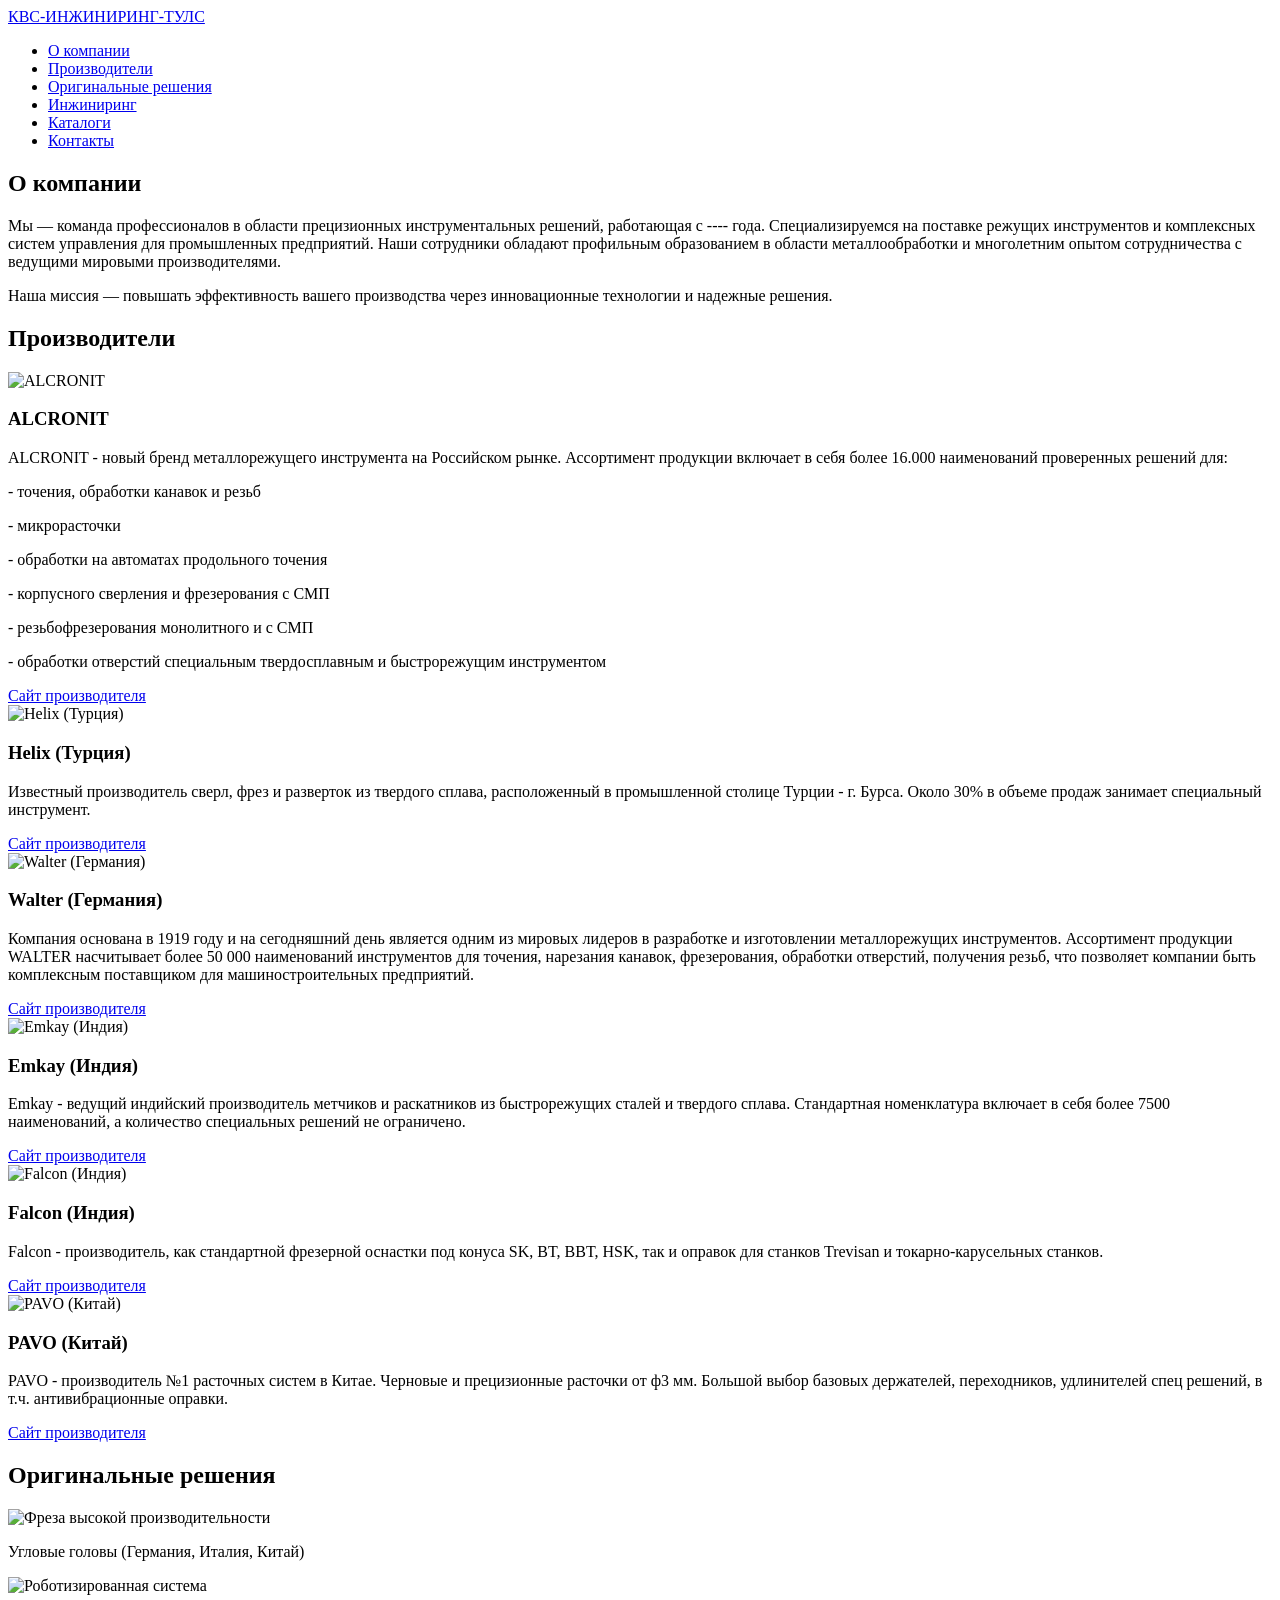
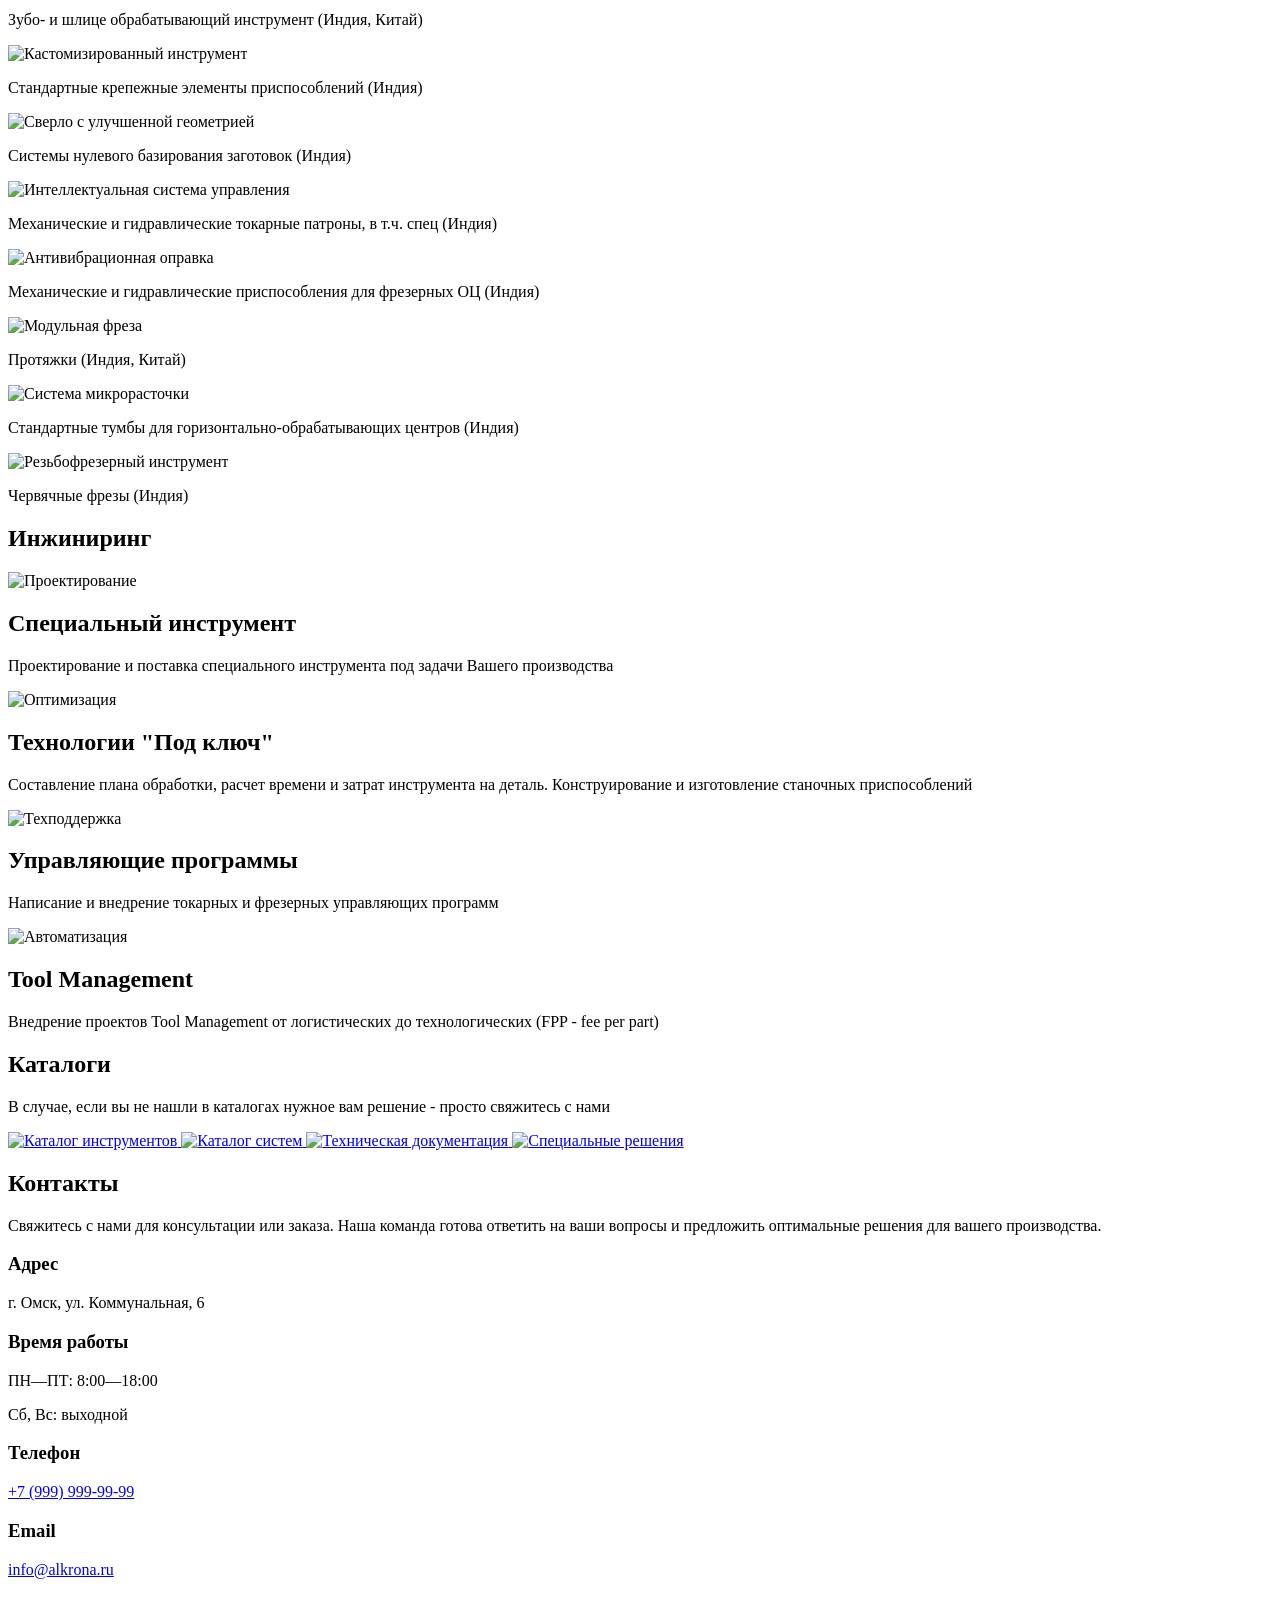
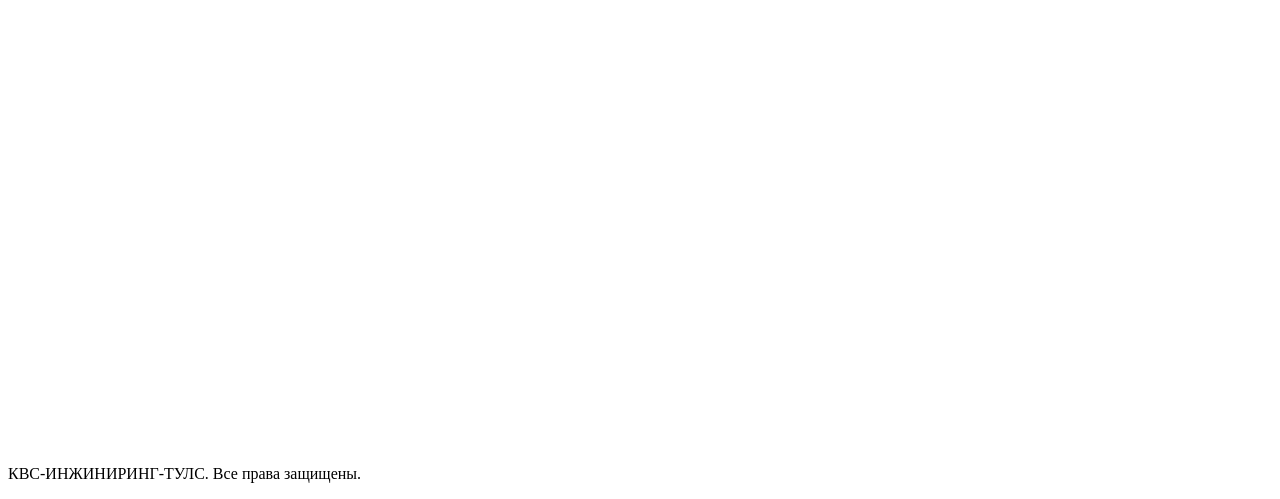
==== index.html @ 4a4cb231 "Add files via upload" ====
<!DOCTYPE html>
<html lang="ru">
<head>
    <meta charset="UTF-8">
    <meta name="viewport" content="width=device-width, initial-scale=1.0">
    <title>КВС-ИНЖИНИРИНГ-ТУЛС</title>
    <link rel="stylesheet" href="styles.css">
</head>
<body>
<!-- Навигация -->
<nav class="navbar">
    <div class="container">
        <a href="#about" class="logo">КВС-ИНЖИНИРИНГ-ТУЛС</a>
        <ul class="nav-links">
            <li><a href="#about">О компании</a></li>
            <li><a href="#manufacturers">Производители</a></li>
            <li><a href="#solutions">Оригинальные решения</a></li>
            <li><a href="#engineering">Инжиниринг</a></li>
            <li><a href="#catalogs">Каталоги</a></li>
            <li><a href="#contact">Контакты</a></li>
        </ul>
    </div>
</nav>

<!-- О компании -->
<section id="about" class="section about about-background">
    <div class="container">
        <h2>О компании</h2>
        <p class="about-text">
            Мы — команда профессионалов в области прецизионных инструментальных решений, работающая с ---- года.
            Специализируемся на поставке режущих инструментов и комплексных систем управления для промышленных предприятий.
            Наши сотрудники обладают профильным образованием в области металлообработки и многолетним опытом сотрудничества с ведущими мировыми производителями.
        </p>
        <p class="about-text">
            Наша миссия — повышать эффективность вашего производства через инновационные технологии и надежные решения.
        </p>
    </div>
</section>

<!-- Производители -->
<section id="manufacturers" class="section manufacturers">
    <div class="container">
        <h2>Производители</h2>
        <div class="manufacturer">
            <img src="images/Proizvoditeli/alcronit.png" alt="ALCRONIT">
            <div class="manufacturer-description">
                <h3>ALCRONIT</h3>
                <p>ALCRONIT - новый бренд металлорежущего инструмента на Российском рынке. Ассортимент продукции включает в себя более 16.000 наименований проверенных решений для:
                <p>- точения, обработки канавок и резьб</p>
                <p> - микрорасточки</p>
                <p>  - обработки на автоматах продольного точения</p>
                <p>  - корпусного сверления и фрезерования с СМП</p>
                <p>  - резьбофрезерования монолитного и с СМП</p>
                <p>  - обработки отверстий специальным твердосплавным и быстрорежущим инструментом</p>
            </div>
            <a href="https://алькронит.рф/" target="_blank" class="manufacturer-button">Сайт производителя</a>
        </div>
        <div class="manufacturer">
            <img src="images/Proizvoditeli/Helix.png" alt="Helix (Турция)">
            <div class="manufacturer-description">
                <h3>Helix (Турция)</h3>
                <p>Известный производитель сверл, фрез и разверток из твердого сплава, расположенный в промышленной столице Турции - г. Бурса. Около 30% в объеме продаж занимает специальный инструмент.</p>
            </div>
            <a href="http://www.artitakim.com/" target="_blank" class="manufacturer-button">Сайт производителя</a>
        </div>
        <div class="manufacturer">
            <img src="images/Proizvoditeli/walter.png" alt="Walter (Германия)">
            <div class="manufacturer-description">
                <h3>Walter (Германия)</h3>
                <p>Компания основана в 1919 году и на сегодняшний день является одним из мировых лидеров в разработке и изготовлении металлорежущих инструментов. Ассортимент продукции WALTER насчитывает более 50 000 наименований инструментов для точения, нарезания канавок, фрезерования, обработки отверстий, получения резьб, что позволяет компании быть комплексным поставщиком для машиностроительных предприятий. </p>
            </div>
            <a href="https://www.walter-tools.com/en-us" target="_blank" class="manufacturer-button">Сайт производителя</a>
        </div>
        <div class="manufacturer">
            <img src="images/Proizvoditeli/emkay.jpeg" alt="Emkay (Индия)">
            <div class="manufacturer-description">
                <h3>Emkay (Индия)</h3>
                <p>Emkay - ведущий индийский производитель метчиков и раскатников  из быстрорежущих сталей и твердого сплава. Стандартная номенклатура включает в себя более 7500 наименований, а количество специальных решений не ограничено.</p>
            </div>
            <a href="http://emkaytools.com/" target="_blank" class="manufacturer-button">Сайт производителя</a>
        </div>
        <div class="manufacturer">
            <img src="images/Proizvoditeli/falcon.jpeg" alt="Falcon (Индия)">
            <div class="manufacturer-description">
                <h3>Falcon (Индия)</h3>
                <p>Falcon - производитель, как стандартной фрезерной оснастки под конуса SK, BT, BBT, HSK, так и оправок для станков Trevisan и токарно-карусельных станков.</p>
            </div>
            <a href="https://www.falcontoolings.com/downloads.php" target="_blank" class="manufacturer-button">Сайт производителя</a>
        </div>
        <div class="manufacturer">
            <img src="images/Proizvoditeli/pavo.jpeg" alt="PAVO (Китай)">
            <div class="manufacturer-description">
                <h3>PAVO (Китай)</h3>
                <p>PAVO - производитель №1 расточных систем в Китае. Черновые и прецизионные расточки от ф3 мм. Большой выбор базовых держателей, переходников, удлинителей спец решений, в т.ч. антивибрационные оправки. </p>
            </div>
            <a href="https://pavo-tools.com/" target="_blank" class="manufacturer-button">Сайт производителя</a>
        </div>
    </div>
</section>

<!-- Оригинальные решения -->
<section id="solutions" class="section solutions">
    <div class="container">
        <h2>Оригинальные решения</h2>
        <div class="grid">
            <div class="card">
                <img src="images/Originalnye resheniya/головы.jpeg" alt="Фреза высокой производительности">
                <p>Угловые головы (Германия, Италия, Китай)</p>
            </div>
            <div class="card">
                <img src="images/Originalnye resheniya/Зубо.png" alt="Роботизированная система">
                <p>Зубо- и шлице обрабатывающий инструмент (Индия, Китай)</p>
            </div>
            <div class="card">
                <img src="images/Originalnye resheniya/крепежные.png" alt="Кастомизированный инструмент">
                <p>Стандартные крепежные элементы приспособлений (Индия)</p>
            </div>
            <div class="card">
                <img src="images/Originalnye resheniya/нулевого.png" alt="Сверло с улучшенной геометрией">
                <p>Системы нулевого базирования заготовок (Индия)</p>
            </div>
            <div class="card">
                <img src="images/Originalnye resheniya/патроны.png" alt="Интеллектуальная система управления">
                <p>Механические и гидравлические токарные патроны, в т.ч. спец (Индия)</p>
            </div>
            <div class="card">
                <img src="images/Originalnye resheniya/приспособления.png" alt="Антивибрационная оправка">
                <p>Механические и гидравлические приспособления для фрезерных ОЦ (Индия)</p>
            </div>
            <div class="card">
                <img src="images/Originalnye resheniya/протяжки.png" alt="Модульная фреза">
                <p>Протяжки (Индия, Китай)</p>
            </div>
            <div class="card">
                <img src="images/Originalnye resheniya/тумбы.png" alt="Система микрорасточки">
                <p>Стандартные тумбы для горизонтально-обрабатывающих центров (Индия)</p>
            </div>
            <div class="card">
                <img src="images/Originalnye resheniya/червячные.png" alt="Резьбофрезерный инструмент">
                <p>Червячные фрезы (Индия)</p>
            </div>
        </div>
    </div>
</section>

<!-- Инжиниринг -->
<section id="engineering" class="section engineering">
    <div class="container">
        <h2>Инжиниринг</h2>
        <div class="scroll-container">
            <div class="card">
                <img src="images/injiniring/специальный инструмент.jpeg" alt="Проектирование">
                <h1>Специальный инструмент</h1>
                <p>Проектирование и поставка специального инструмента под задачи Вашего производства</p>
            </div>
            <div class="card">
                <img src="images/injiniring/под ключ.jpeg" alt="Оптимизация">
                <h1>Технологии "Под ключ"</h1>
                <p>Составление плана обработки, расчет времени и затрат инструмента на деталь. Конструирование и изготовление станочных приспособлений</p>
            </div>
            <div class="card">
                <img src="images/injiniring/управляемые программы.jpeg" alt="Техподдержка">
                <h1>Управляющие программы</h1>
                <p>Написание и внедрение токарных и фрезерных управляющих программ</p>
            </div>
            <div class="card">
                <img src="images/injiniring/tool management.jpeg" alt="Автоматизация">
                <h1>Tool Management</h1>
                <p>Внедрение проектов Tool Management от логистических до технологических (FPP - fee per part) </p>
            </div>
        </div>
    </div>
</section>

<!-- Каталоги -->
<section id="catalogs" class="section catalogs">
    <div class="container">
        <h2>Каталоги</h2>
        <p class="catalogs-description">
            В случае, если вы не нашли в каталогах нужное вам решение - просто свяжитесь с нами
        </p>
        <div class="catalogs-grid">
            <a href="https://disk.yandex.ru/i/lM1klaxMiaYZGg" target="_blank" class="catalog-card">
                <img src="images/Katalogi/каталог инструмента.png" alt="Каталог инструментов">
            </a>
            <a href="https://disk.yandex.ru/i/4QQLu7oxqWIRPg" target="_blank" class="catalog-card">
                <img src="images/Katalogi/сверла и фрезы.png" alt="Каталог систем">
            </a>
            <a href="https://disk.yandex.ru/i/wQBMHPujLR3jvg" target="_blank" class="catalog-card">
                <img src="images/Katalogi/метчики и раскатники.png" alt="Техническая документация">
            </a>
            <a href="https://disk.yandex.ru/i/8j1HwWg5LjuRFg" target="_blank" class="catalog-card">
                <img src="images/Katalogi/TOOLING.png" alt="Специальные решения">
            </a>
        </div>
    </div>
</section>

<!-- Контакты -->
<section id="contact" class="section contact">
    <div class="container">
        <h2>Контакты</h2>
        <p class="contact-description">
            Свяжитесь с нами для консультации или заказа. Наша команда готова ответить на ваши вопросы и предложить оптимальные решения для вашего производства.
        </p>
        <div class="contact-grid">
            <div class="contact-info">
                <div class="contact-card">
                    <i class="fas fa-map-marker-alt"></i>
                    <h3>Адрес</h3>
                    <p>г. Омск, ул. Коммунальная, 6</p>
                </div>
                <div class="contact-card">
                    <i class="fas fa-clock"></i>
                    <h3>Время работы</h3>
                    <p>ПН—ПТ: 8:00—18:00</p>
                    <p>Сб, Вс: выходной</p>
                </div>
                <div class="contact-card">
                    <i class="fas fa-phone"></i>
                    <h3>Телефон</h3>
                    <p><a href="tel:+79999999999">+7 (999) 999-99-99</a></p>
                </div>
                <div class="contact-card">
                    <i class="fas fa-envelope"></i>
                    <h3>Email</h3>
                    <p><a href="mailto:info@alkrona.ru">info@alkrona.ru</a></p>
                </div>
            </div>
            <div class="contact-map">
                <iframe src="https://www.google.com/maps/embed?pb=!1m18!1m12!1m3!1d403.9776475672746!2d73.30724892060802!3d55.05648448586985!2m3!1f0!2f0!3f0!3m2!1i1024!2i768!4f13.1!3m3!1m2!1s0x43abaaaa298eed4f%3A0x5a22d8bd3b3fdace!2z0JrQvtC80LzRg9C90LDQu9GM0L3QsNGPINGD0LsuLCA2LCDQntC80YHQuiwg0J7QvNGB0LrQsNGPINC-0LHQuy4sINCg0L7RgdGB0LjRjywgNjQ0MDgz!5e0!3m2!1sru!2sus!4v1745756943934!5m2!1sru!2sus" width="600" height="450" style="border:0;" allowfullscreen="" loading="lazy" referrerpolicy="no-referrer-when-downgrade"></iframe>
            </div>
        </div>
    </div>
</section>

<!-- Футер -->
<footer class="footer">
    <p>КВС-ИНЖИНИРИНГ-ТУЛС. Все права защищены.</p>
</footer>
</body>
</html>
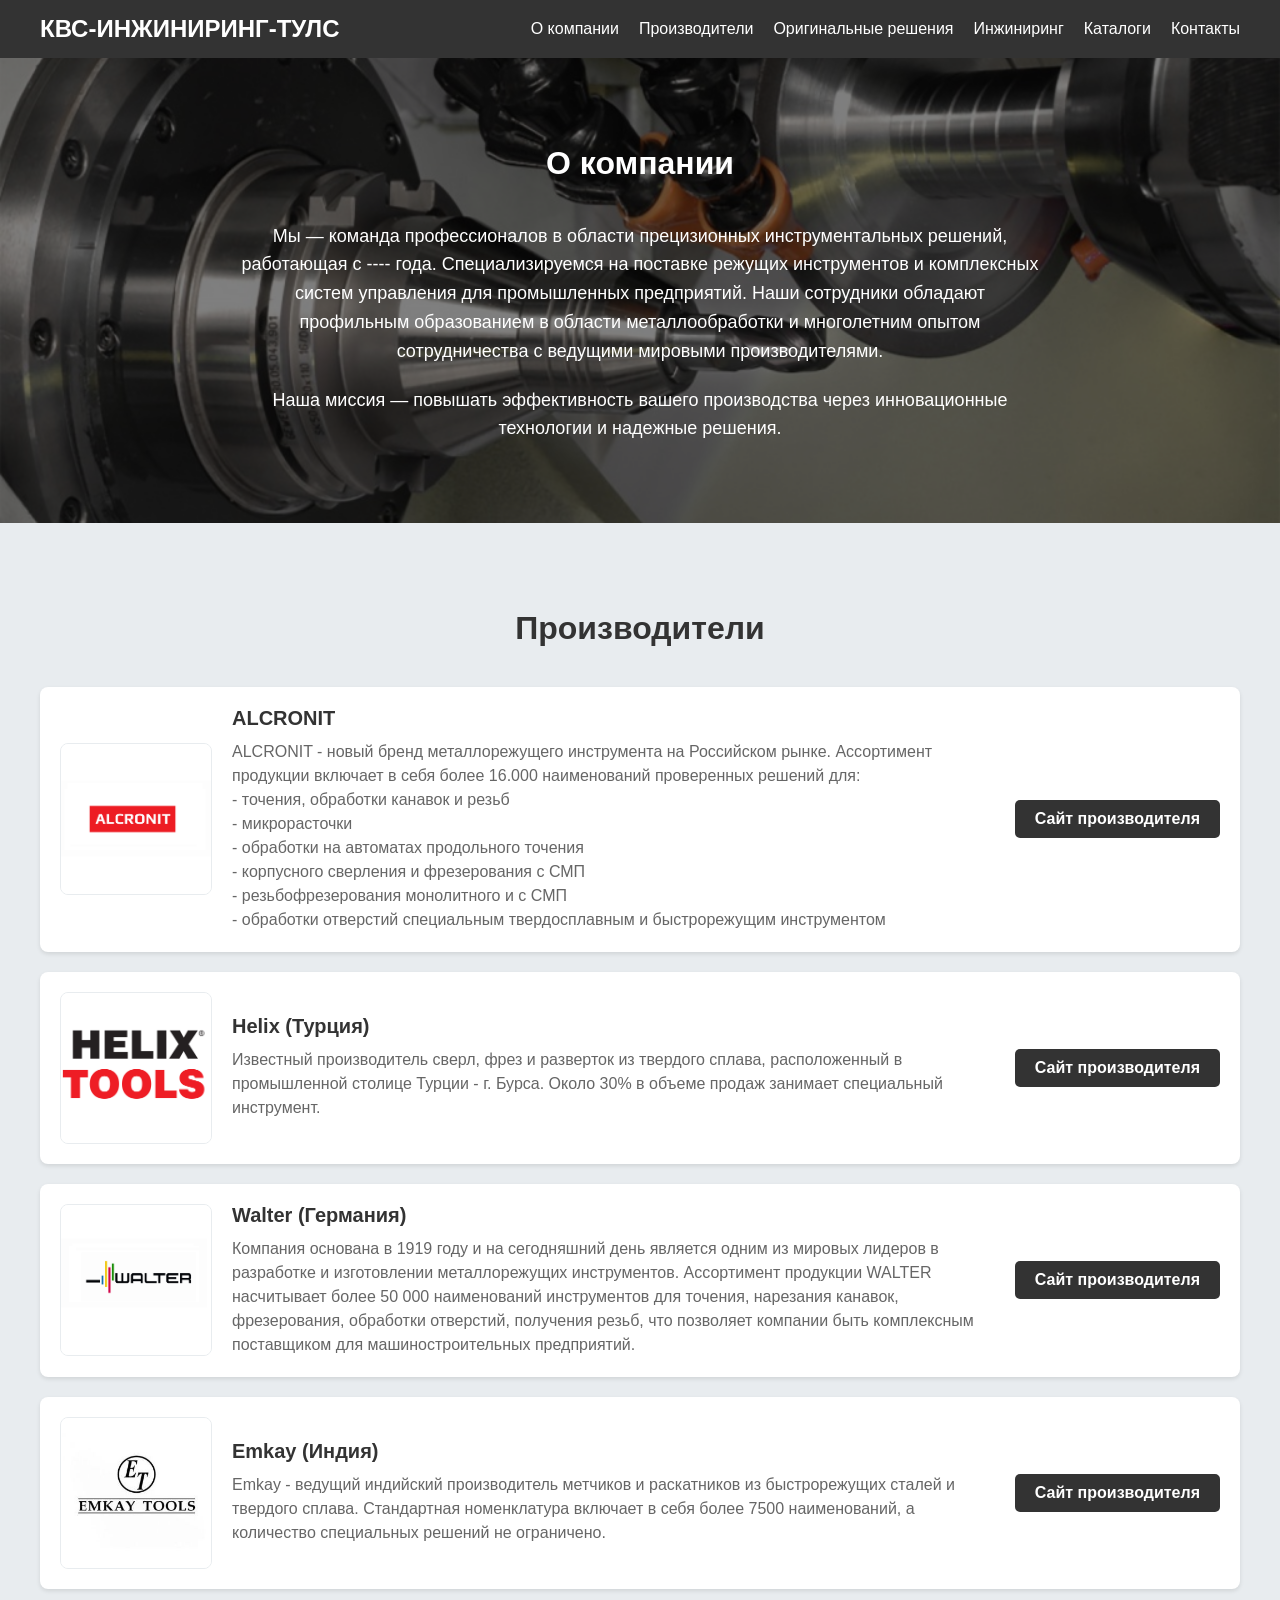
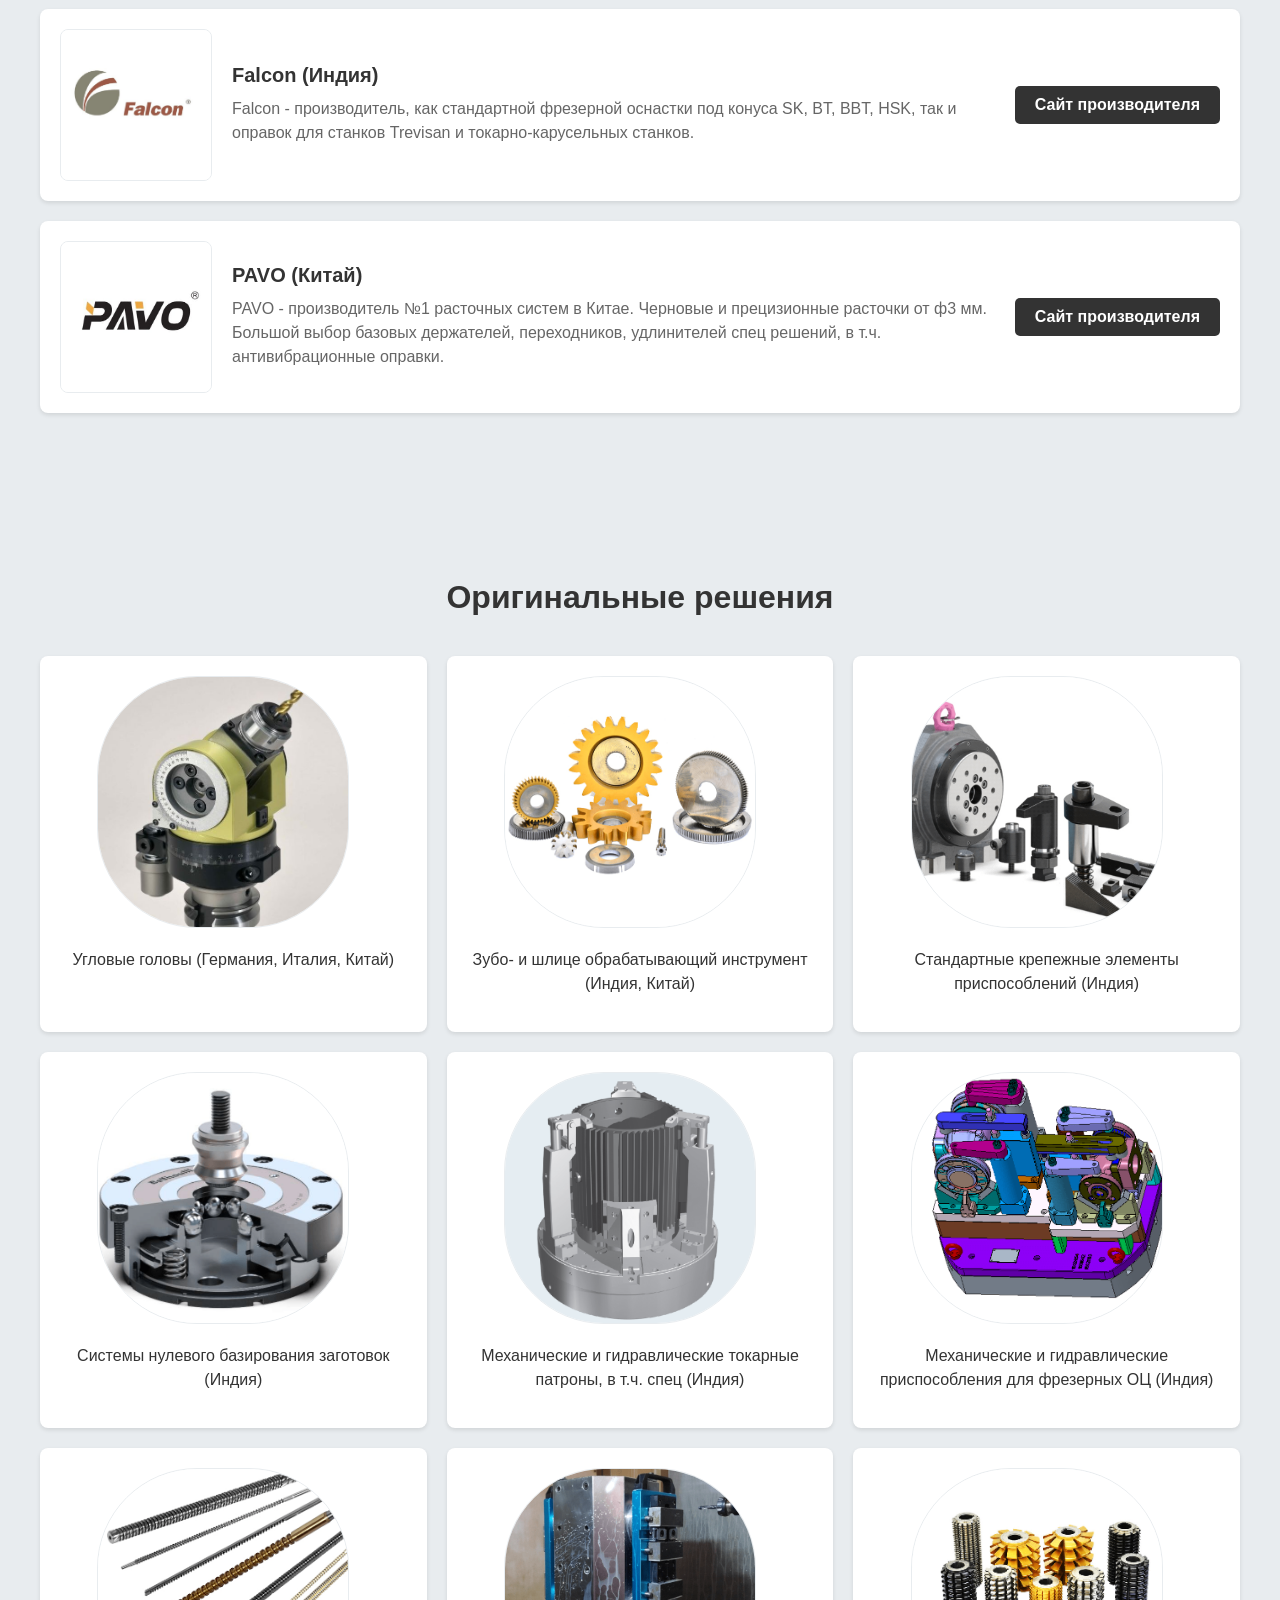
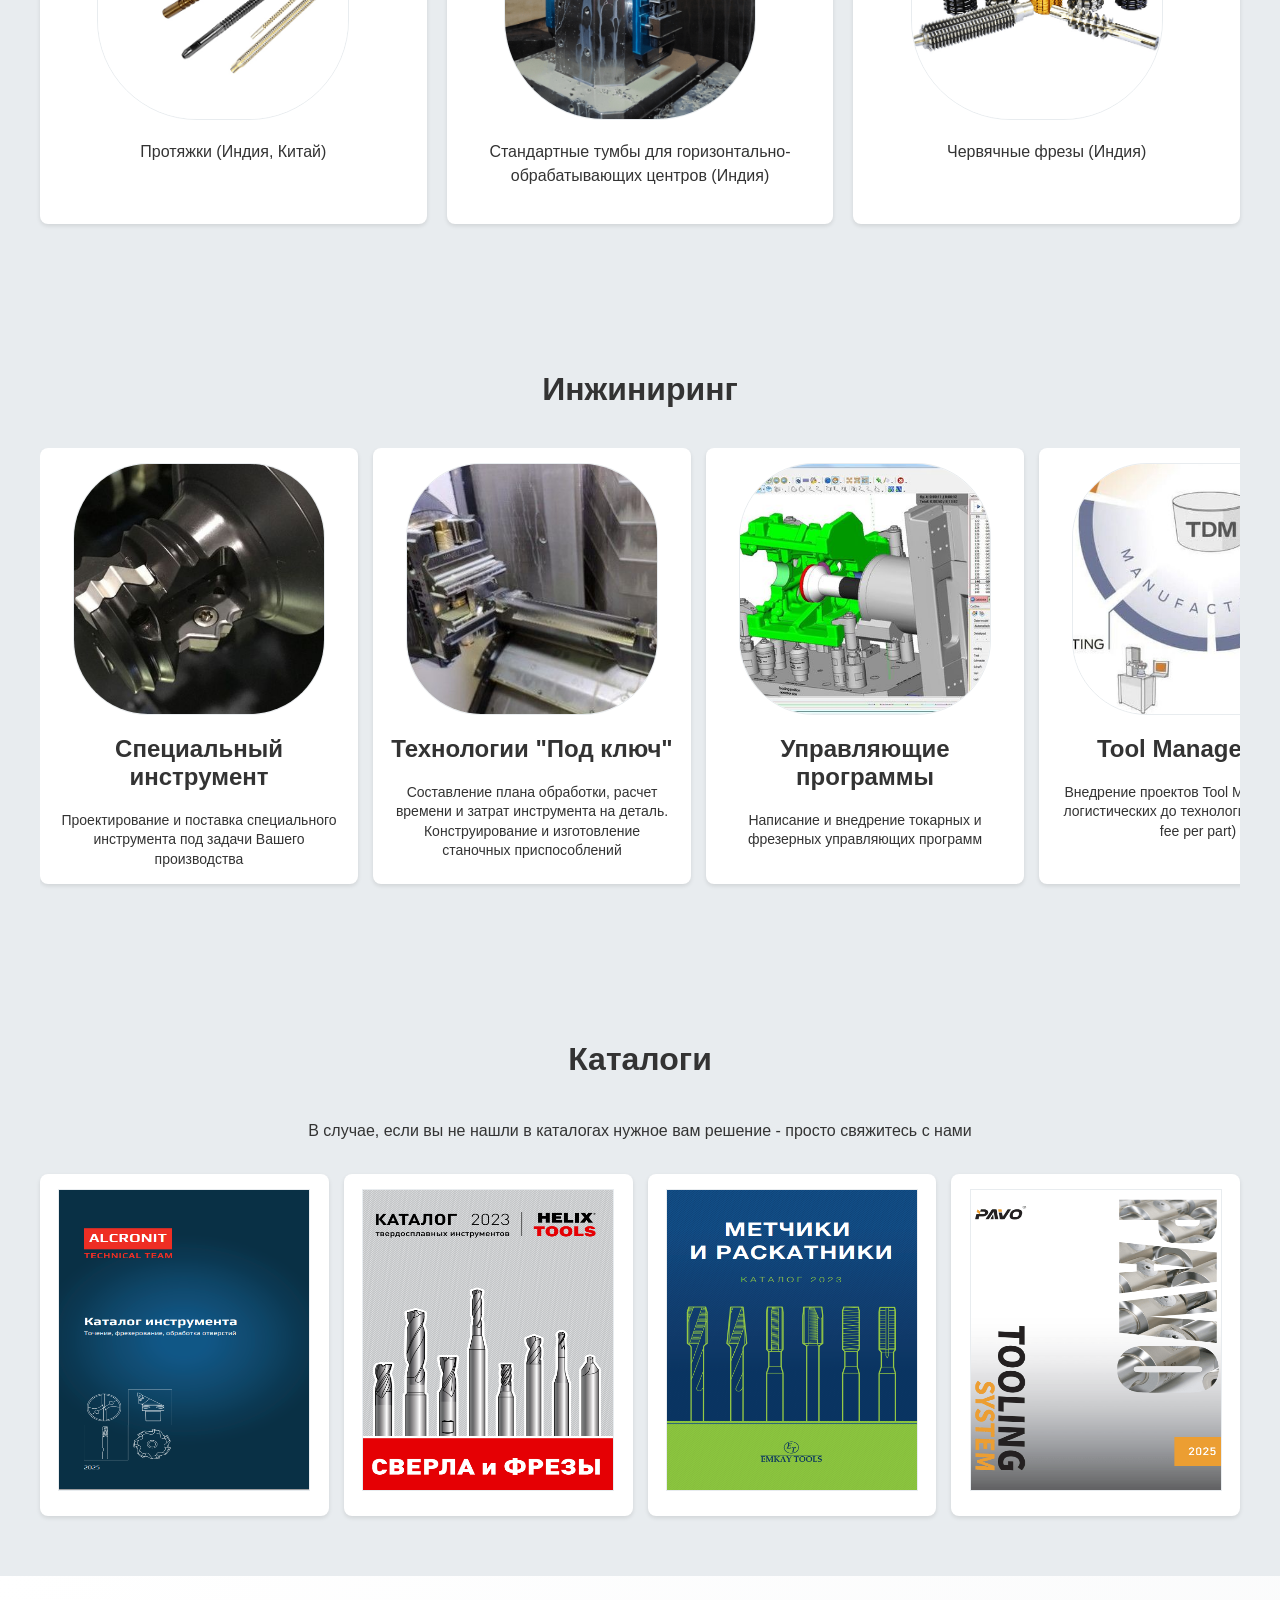
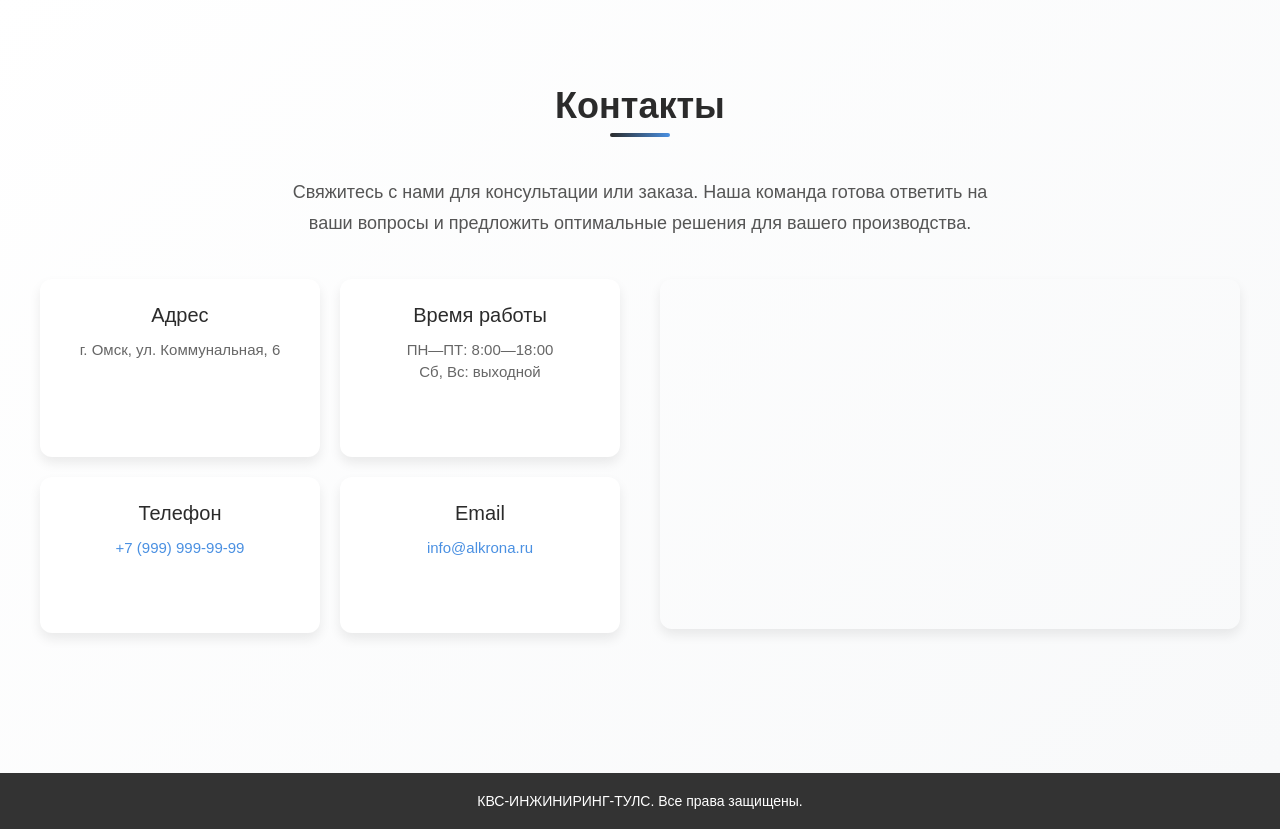
==== commit 289257af: "Add files via upload" ====
--- a/index.html
+++ b/index.html
@@ -11,6 +11,9 @@
 <nav class="navbar">
     <div class="container">
         <a href="#about" class="logo">КВС-ИНЖИНИРИНГ-ТУЛС</a>
+        <button class="menu-toggle" aria-label="Toggle navigation">
+            <span class="hamburger"></span>
+        </button>
         <ul class="nav-links">
             <li><a href="#about">О компании</a></li>
             <li><a href="#manufacturers">Производители</a></li>
@@ -238,5 +241,11 @@
 <footer class="footer">
     <p>КВС-ИНЖИНИРИНГ-ТУЛС. Все права защищены.</p>
 </footer>
+
+<script>
+    document.querySelector('.menu-toggle').addEventListener('click', () => {
+        document.querySelector('.nav-links').classList.toggle('active');
+    });
+</script>
 </body>
 </html>
--- a/styles.css
+++ b/styles.css
@@ -0,0 +1,783 @@
+/* Общие стили */
+body {
+    font-family: Arial, sans-serif;
+    margin: 0;
+    padding: 0;
+    background-color: #f4f4f4;
+    color: #333;
+}
+
+.container {
+    max-width: 1200px;
+    margin: 0 auto;
+    padding: 0 20px;
+}
+
+/* Навигация */
+.navbar {
+    background-color: #333;
+    color: #fff;
+    padding: 15px 0;
+    position: sticky;
+    top: 0;
+    z-index: 10;
+}
+
+.navbar .container {
+    display: flex;
+    justify-content: space-between;
+    align-items: center;
+}
+
+.logo {
+    font-size: 24px;
+    font-weight: bold;
+    color: #fff;
+    text-decoration: none;
+}
+
+.nav-links {
+    list-style: none;
+    display: flex;
+    gap: 20px;
+    margin: 0;
+    padding: 0;
+    transition: all 0.3s ease;
+}
+
+.nav-links li a {
+    color: #fff;
+    text-decoration: none;
+    font-size: 16px;
+}
+
+.nav-links li a:hover {
+    text-decoration: underline;
+}
+
+.menu-toggle {
+    display: none;
+    background: none;
+    border: none;
+    cursor: pointer;
+    padding: 10px;
+}
+
+.hamburger {
+    display: block;
+    width: 25px;
+    height: 3px;
+    background-color: #fff;
+    position: relative;
+}
+
+.hamburger::before,
+.hamburger::after {
+    content: '';
+    position: absolute;
+    width: 25px;
+    height: 3px;
+    background-color: #fff;
+    left: 0;
+}
+
+.hamburger::before {
+    top: -8px;
+}
+
+.hamburger::after {
+    top: 8px;
+}
+
+/* Секции */
+.section {
+    padding: 60px 0;
+}
+
+.section h2 {
+    font-size: 32px;
+    text-align: center;
+    margin-bottom: 40px;
+}
+
+.about {
+    background-color: #fff;
+}
+
+.about-background {
+    background-image: url('images/qado60qh4jytto2yzo178128mtfg8yav.jpg');
+    background-size: cover;
+    background-position: center;
+    position: relative;
+    color: #fff;
+}
+
+.about-background::before {
+    content: '';
+    position: absolute;
+    top: 0;
+    left: 0;
+    width: 100%;
+    height: 100%;
+    background-color: rgba(0, 0, 0, 0.5);
+    z-index: 1;
+}
+
+.about-background .container {
+    position: relative;
+    z-index: 2;
+}
+
+.about-background h2,
+.about-background .about-text {
+    color: #fff;
+}
+
+.about-text {
+    font-size: 18px;
+    line-height: 1.6;
+    max-width: 800px;
+    margin: 0 auto 20px;
+    text-align: center;
+}
+
+.manufacturers, .solutions, .engineering, .catalogs, .services {
+    background-color: #e8ecef;
+}
+
+.contact {
+    background-color: #fff;
+}
+
+/* Производители */
+.manufacturer {
+    display: flex;
+    align-items: center;
+    background-color: #fff;
+    padding: 20px;
+    margin-bottom: 20px;
+    border-radius: 8px;
+    box-shadow: 0 2px 4px rgba(0, 0, 0, 0.1);
+    transition: transform 	0.2s;
+}
+
+.manufacturer:hover {
+    transform: translateY(-5px);
+}
+
+.solutions img {
+    width: 250px;
+    height: 250px;
+    object-fit: cover;
+    border-radius: 100px;
+    margin-right: 20px;
+    border: 1px solid #e8ecef;
+}
+
+.manufacturer img {
+    width: 150px;
+    height: 150px;
+    object-fit: cover;
+    border-radius: 8px;
+    margin-right: 20px;
+    border: 1px solid #e8ecef;
+}
+
+.manufacturer-description {
+    flex: 1;
+    margin-right: 20px;
+}
+
+.manufacturer-description h3 {
+    font-size: 20px;
+    margin: 0 0 10px;
+    color: #333;
+    font-weight: bold;
+}
+
+.manufacturer-description p {
+    font-size: 16px;
+    line-height: 1.5;
+    color: #666;
+    margin: 0;
+}
+
+.manufacturer-button {
+    padding: 10px 20px;
+    background-color: #333;
+    color: #fff;
+    text-decoration: none;
+    border-radius: 5px;
+    font-size: 16px;
+    font-weight: bold;
+    transition: background-color 0.3s ease;
+}
+
+.manufacturer-button:hover {
+    background-color: #4a4a4a;
+}
+
+/* Секция Инжиниринг */
+.engineering {
+    background-color: #e8ecef;
+}
+
+.scroll-container {
+    display: flex;
+    gap: 15px;
+    overflow-x: auto;
+    scroll-snap-type: x mandatory;
+    padding-bottom: 10px;
+    scrollbar-width: thin;
+    scrollbar-color: #333 #e8ecef;
+}
+
+.scroll-container::-webkit-scrollbar {
+    height: 6px;
+}
+
+.scroll-container::-webkit-scrollbar-track {
+    background: #e8ecef;
+}
+
+.scroll-container::-webkit-scrollbar-thumb {
+    background: #333;
+    border-radius: 3px;
+}
+
+.scroll-container .card {
+    flex: 0 0 calc(25% - 12px);
+    background-color: #fff;
+    border-radius: 8px;
+    box-shadow: 0 2px 4px rgba(0, 0, 0, 0.1);
+    text-align: center;
+    padding: 15px;
+    scroll-snap-align: start;
+    transition: transform 0.2s ease;
+}
+
+.scroll-container .card:hover {
+    transform: translateY(-3px);
+}
+
+.scroll-container .card img {
+    width: 250px;
+    height: 250px;
+    object-fit: cover;
+    border-radius: 75px;
+    border: 1px solid #e8ecef;
+    margin: 0 auto 10px;
+    display: block;
+}
+
+.scroll-container .card p {
+    font-size: 14px;
+    line-height: 1.4;
+    margin: 0;
+    color: #333;
+}
+
+/* Сетка */
+.grid {
+    display: grid;
+    grid-template-columns: repeat(3, 1fr);
+    gap: 20px;
+}
+
+.grid-2 {
+    grid-template-columns: repeat(2, 1fr);
+}
+
+.card {
+    background-color: #fff;
+    padding: 20px;
+    border-radius: 8px;
+    box-shadow: 0 2px 4px rgba(0, 0, 0, 0.1);
+    text-align: center;
+}
+
+.card h3 {
+    font-size: 20px;
+    margin-bottom: 10px;
+}
+
+.card p {
+    font-size: 16px;
+    line-height: 1.5;
+}
+
+/* Секция Каталоги */
+.catalogs {
+    background-color: #e8ecef;
+}
+
+.catalogs-description {
+    font-size: 16px;
+    line-height: 1.6;
+    max-width: 800px;
+    margin: 0 auto 30px;
+    text-align: center;
+    color: #333;
+}
+
+.catalogs-grid {
+    display: grid;
+    grid-template-columns: repeat(4, 1fr);
+    gap: 15px;
+}
+
+.catalog-card {
+    background-color: #fff;
+    border-radius: 8px;
+    box-shadow: 0 2px 4px rgba(0, 0, 0, 0.1);
+    text-align: center;
+    padding: 15px;
+    text-decoration: none;
+    transition: transform 0.2s ease, box-shadow 0.2s ease;
+}
+
+.catalog-card:hover {
+    transform: translateY(-3px);
+    box-shadow: 0 4px 8px rgba(0, 0, 0, 0.2);
+}
+
+.catalog-card img {
+    width: 250px;
+    height: 300px;
+    border: 1px solid #e8ecef;
+    margin: 0 auto 10px;
+    display: block;
+}
+/* Адаптивность для секции Каталоги */
+@media (max-width: 1024px) {
+    .catalogs-grid {
+        grid-template-columns: repeat(3, 1fr);
+    }
+
+    .catalog-card img {
+        width: 200px;
+        height: 240px;
+    }
+}
+
+@media (max-width: 768px) {
+    .catalogs-grid {
+        grid-template-columns: repeat(2, 1fr);
+    }
+
+    .catalog-card img {
+        width: 120px;
+        height: 144px;
+    }
+
+    .catalog-card p {
+        font-size: 13px;
+    }
+}
+
+@media (max-width: 480px) {
+    .catalogs-grid {
+        grid-template-columns: 1fr;
+    }
+
+    .catalog-card img {
+        width: 100px;
+        height: 120px;
+        border-radius: 50px;
+    }
+
+    .catalog-card p {
+        font-size: 12px;
+    }
+}
+
+
+/* Секция Контакты */
+.contact {
+    background: linear-gradient(135deg, #ffffff 0%, #f8f9fa 100%);
+    padding: 80px 0;
+}
+
+.contact h2 {
+    position: relative;
+    font-family: 'Roboto', sans-serif;
+    font-weight: 700;
+    font-size: 36px;
+    color: #2b2b2b;
+    text-align: center;
+    margin-bottom: 50px;
+}
+
+.contact h2::after {
+    content: '';
+    position: absolute;
+    bottom: -10px;
+    left: 50%;
+    transform: translateX(-50%);
+    width: 60px;
+    height: 4px;
+    background: linear-gradient(to right, #2b2b2b, #4a90e2);
+    border-radius: 2px;
+}
+
+.contact-description {
+    font-family: 'Roboto', sans-serif;
+    font-weight: 400;
+    font-size: 18px;
+    line-height: 1.7;
+    max-width: 700px;
+    margin: 0 auto 40px;
+    text-align: center;
+    color: #555;
+}
+
+.contact-grid {
+    display: grid;
+    grid-template-columns: 1fr 1fr;
+    gap: 40px;
+    margin-bottom: 60px;
+}
+
+.contact-info {
+    display: grid;
+    grid-template-columns: repeat(2, 1fr);
+    gap: 20px;
+}
+
+.contact-card {
+    background: #fff;
+    border-radius: 12px;
+    padding: 25px;
+    text-align: center;
+    box-shadow: 0 6px 12px rgba(0, 0, 0, 0.08);
+    transition: transform 0.3s ease, box-shadow 0.3s ease, background 0.3s ease;
+}
+
+.contact-card:hover {
+    transform: translateY(-5px);
+    box-shadow: 0 10px 20px rgba(0, 0, 0, 0.15);
+    background: linear-gradient(135deg, #f8f9fa 0%, #e8ecef 100%);
+}
+
+.contact-card i {
+    font-size: 28px;
+    color: #4a90e2;
+    margin-bottom: 15px;
+    transition: color 0.3s ease;
+}
+
+.contact-card:hover i {
+    color: #2b2b2b;
+}
+
+.contact-card h3 {
+    font-family: 'Roboto', sans-serif;
+    font-weight: 500;
+    font-size: 20px;
+    margin: 0 0 12px;
+    color: #2b2b2b;
+}
+
+.contact-card p {
+    font-family: 'Roboto', sans-serif;
+    font-weight: 400;
+    font-size: 15px;
+    line-height: 1.5;
+    margin: 0;
+    color: #666;
+}
+
+.contact-card a {
+    color: #4a90e2;
+    text-decoration: none;
+    transition: color 0.3s ease;
+}
+
+.contact-card a:hover {
+    color: #2b2b2b;
+    text-decoration: underline;
+}
+
+.contact-map iframe {
+    border-radius: 12px;
+    width: 100%;
+    height: 350px;
+    box-shadow: 0 6px 12px rgba(0, 0, 0, 0.08);
+}
+
+.contact-form {
+    max-width: 700px;
+    margin: 0 auto;
+    text-align: center;
+}
+
+.contact-form h3 {
+    font-family: 'Roboto', sans-serif;
+    font-weight: 500;
+    font-size: 24px;
+    margin-bottom: 25px;
+    color: #2b2b2b;
+    position: relative;
+}
+
+.contact-form h3::after {
+    content: '';
+    position: absolute;
+    bottom: -8px;
+    left: 50%;
+    transform: translateX(-50%);
+    width: 40px;
+    height: 3px;
+    background: linear-gradient(to right, #2b2b2b, #4a90e2);
+    border-radius: 2px;
+}
+
+.form-container {
+    display: flex;
+    flex-direction: column;
+    gap: 20px;
+}
+
+.form-container input,
+.form-container textarea {
+    padding: 12px 15px;
+    border: 1px solid #e8ecef;
+    border-radius: 8px;
+    font-family: 'Roboto', sans-serif;
+    font-weight: 400;
+    font-size: 15px;
+    color: #333;
+    background-color: #fff;
+    width: 100%;
+    box-sizing: border-box;
+    transition: border-color 0.3s ease, box-shadow 0.3s ease;
+}
+
+.form-container input:focus,
+.form-container textarea:focus {
+    outline: none;
+    border-color: #4a90e2;
+    box-shadow: 0 0 8px rgba(74, 144, 226, 0.3);
+}
+
+.form-container textarea {
+    height: 120px;
+    resize: vertical;
+}
+
+.form-container button {
+    padding: 12px 30px;
+    background: linear-gradient(135deg, #4a90e2 0%, #357abd 100%);
+    color: #fff;
+    border: none;
+    border-radius: 8px;
+    font-family: 'Roboto', sans-serif;
+    font-weight: 500;
+    font-size: 16px;
+    cursor: pointer;
+    transition: background 0.3s ease, transform 0.3s ease;
+}
+
+.form-container button:hover {
+    background: linear-gradient(135deg, #357abd 0%, #2b2b2b 100%);
+    transform: translateY(-2px);
+}
+
+/* Футер */
+.footer {
+    background-color: #333;
+    color: #fff;
+    text-align: center;
+    padding: 20px 0;
+}
+
+.footer p {
+    margin: 0;
+    font-size: 14px;
+}
+
+/* Адаптивность */
+@media (max-width: 768px) {
+    .menu-toggle {
+        display: block;
+    }
+
+    .nav-links {
+        display: none;
+        flex-direction: column;
+        align-items: center;
+        width: 100%;
+        background-color: #333;
+        position: absolute;
+        top: 100%;
+        left: 0;
+        padding: 20px 0;
+    }
+
+    .nav-links.active {
+        display: flex;
+    }
+
+    .nav-links li {
+        margin: 10px 0;
+    }
+
+    .navbar .container {
+        flex-wrap: wrap;
+    }
+
+    .grid,
+    .grid-2 {
+        grid-template-columns: 1fr;
+    }
+
+    .section h2 {
+        font-size: 28px;
+    }
+
+    .about-text {
+        font-size: 16px;
+    }
+
+    .contact-info {
+        text-align: center;
+    }
+
+    .manufacturer {
+        flex-direction: column;
+        align-items: center;
+        text-align: center;
+    }
+
+    .manufacturer img {
+        margin: 0 0 20px;
+        width: 100%;
+        max-width: 200px;
+    }
+
+    .manufacturer-description {
+        margin: 0 0 20px;
+    }
+
+    .manufacturer-button {
+        width: fit-content;
+        margin: 0 auto;
+    }
+
+    .scroll-container .card {
+        flex: 0 0 calc(50% - 10px);
+    }
+
+    .scroll-container .card img {
+        width: 120px;
+        height: 120px;
+        border-radius: 60px;
+    }
+
+    .scroll-container .card p {
+        font-size: 13px;
+    }
+
+    .catalogs-grid {
+        grid-template-columns: repeat(2, 1fr);
+    }
+
+    .catalog-card img {
+        width: 120px;
+        height: 120px;
+    }
+
+    .catalog-card p {
+        font-size: 13px;
+    }
+
+    .contact {
+        padding: 60px 0;
+    }
+
+    .contact-grid {
+        grid-template-columns: 1fr;
+        gap: 30px;
+    }
+
+    .contact-info {
+        grid-template-columns: 1fr;
+    }
+
+    .contact-map iframe {
+        height: 300px;
+    }
+
+    .contact-description {
+        font-size: 16px;
+    }
+
+    .contact h2 {
+        font-size: 32px;
+    }
+
+    .contact-form h3 {
+        font-size: 22px;
+    }
+}
+
+@media (max-width: 480px) {
+    .scroll-container .card {
+        flex: 0 0 calc(80% - 10px);
+    }
+
+    .scroll-container .card img {
+        width: 100px;
+        height: 100px;
+        border-radius: 50px;
+    }
+
+    .catalogs-grid {
+        grid-template-columns: 1fr;
+    }
+
+    .catalog-card img {
+        width: 100px;
+        height: 100px;
+        border-radius: 50px;
+    }
+
+    .contact {
+        padding: 40px 0;
+    }
+
+    .contact-card {
+        padding: 20px;
+    }
+
+    .contact-card h3 {
+        font-size: 18px;
+    }
+
+    .contact-card p {
+        font-size: 14px;
+    }
+
+    .contact-card i {
+        font-size: 24px;
+    }
+
+    .form-container input,
+    .form-container textarea {
+        font-size: 14px;
+        padding: 10px 12px;
+    }
+
+    .form-container button {
+        font-size: 15px;
+        padding: 10px 25px;
+    }
+
+    .contact h2 {
+        font-size: 28px;
+    }
+
+    .contact-description {
+        font-size: 14px;
+    }
+}
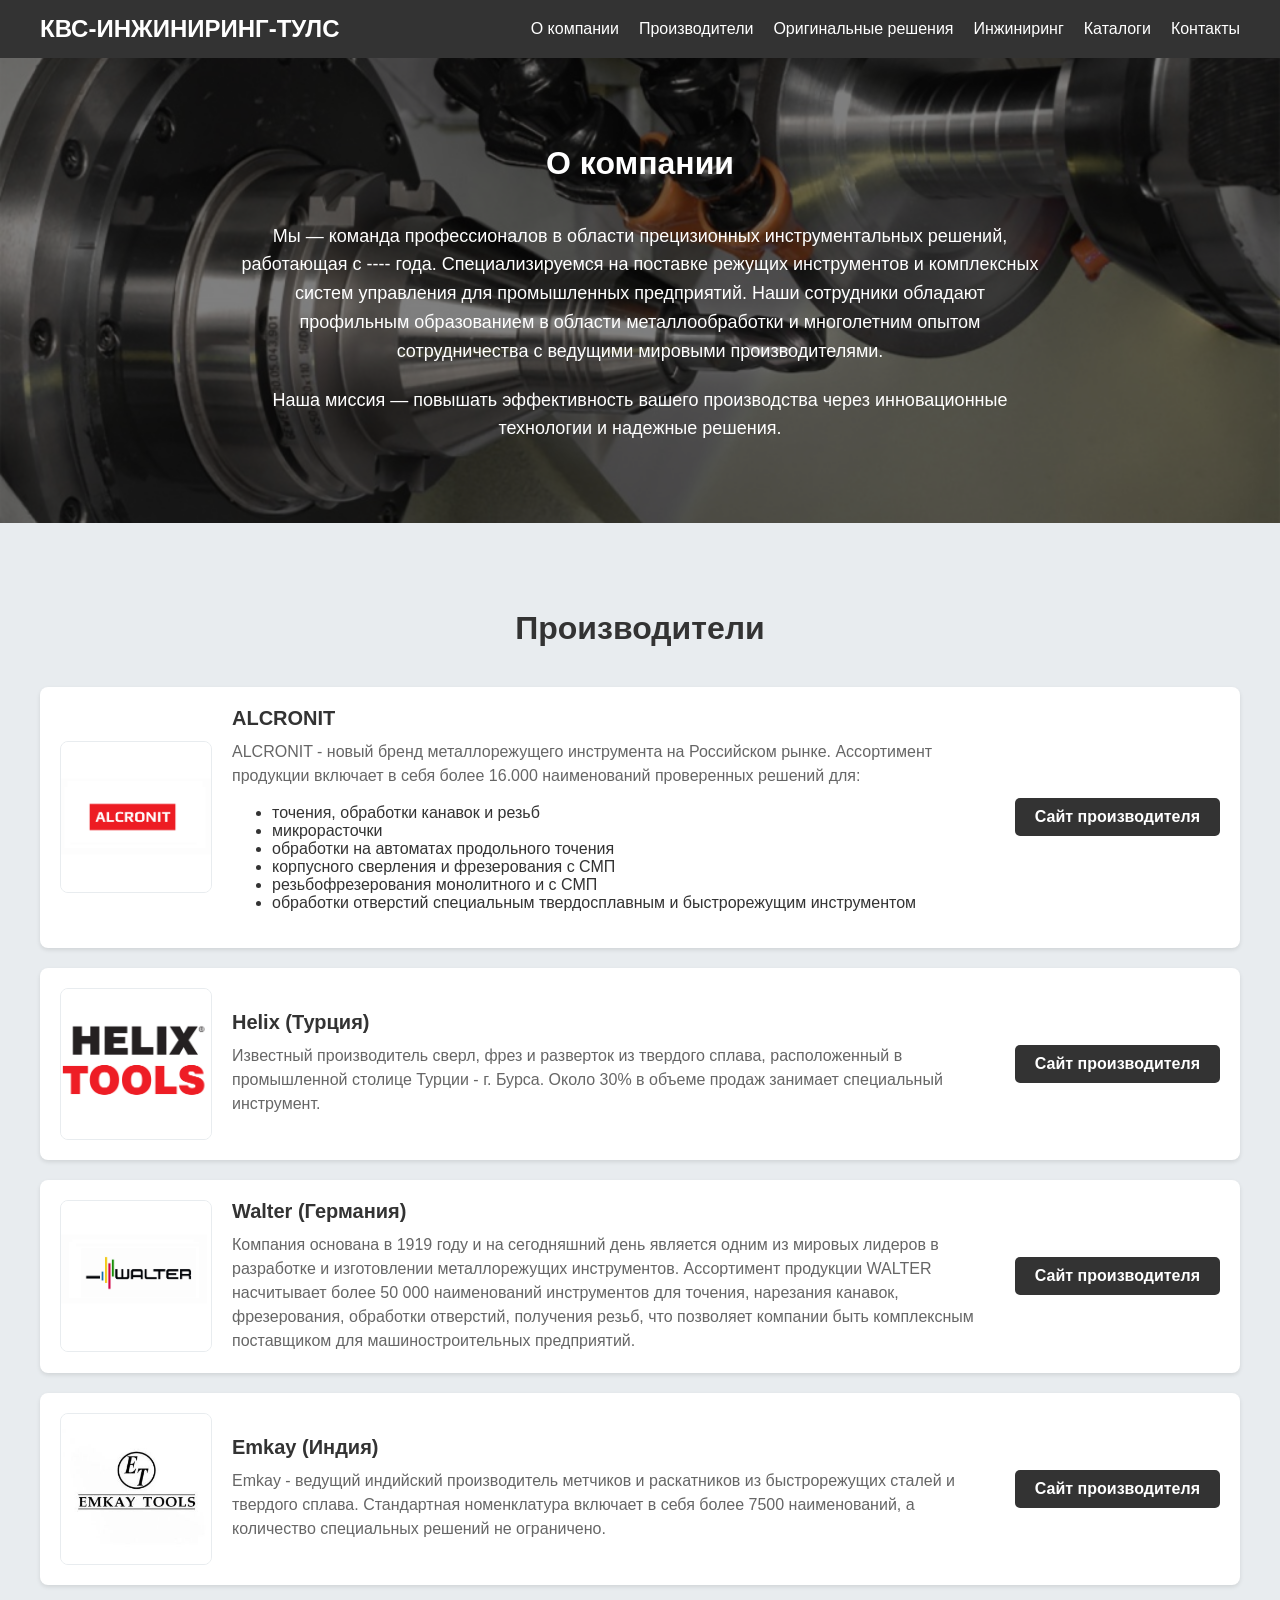
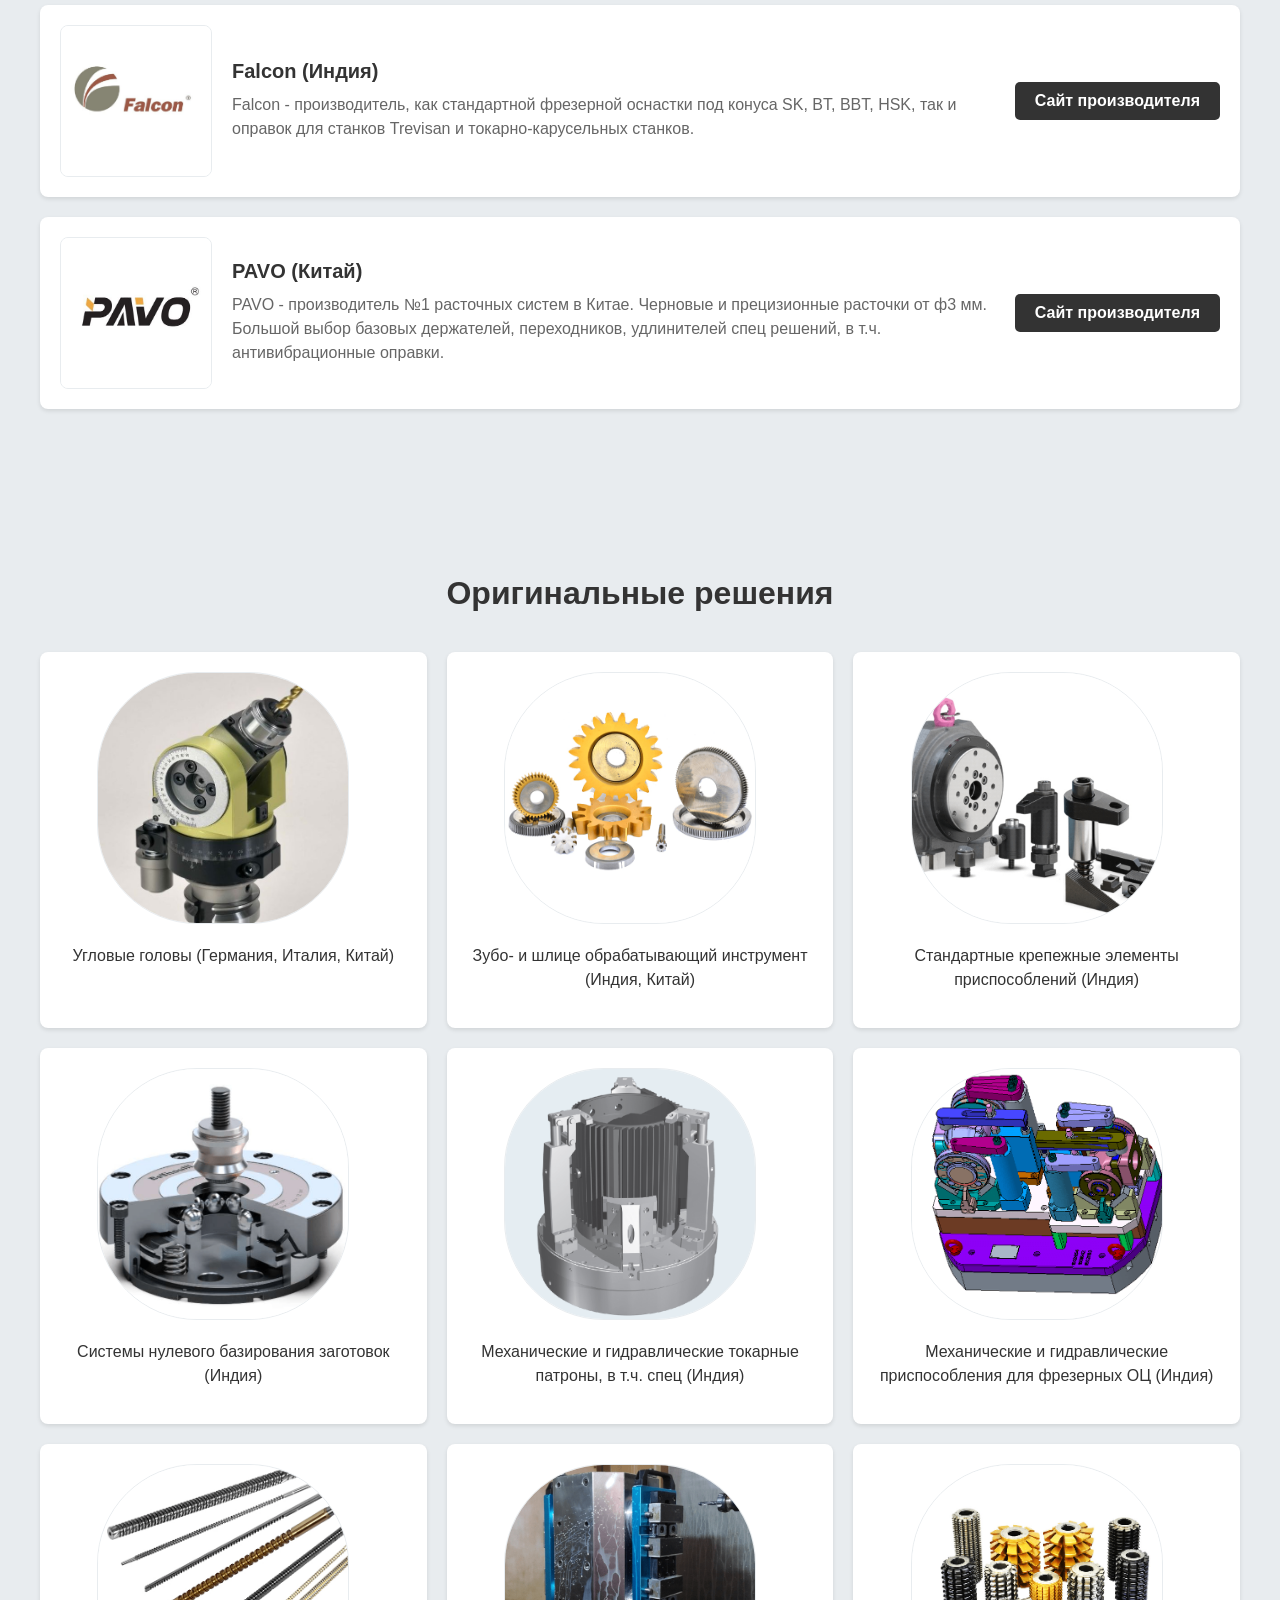
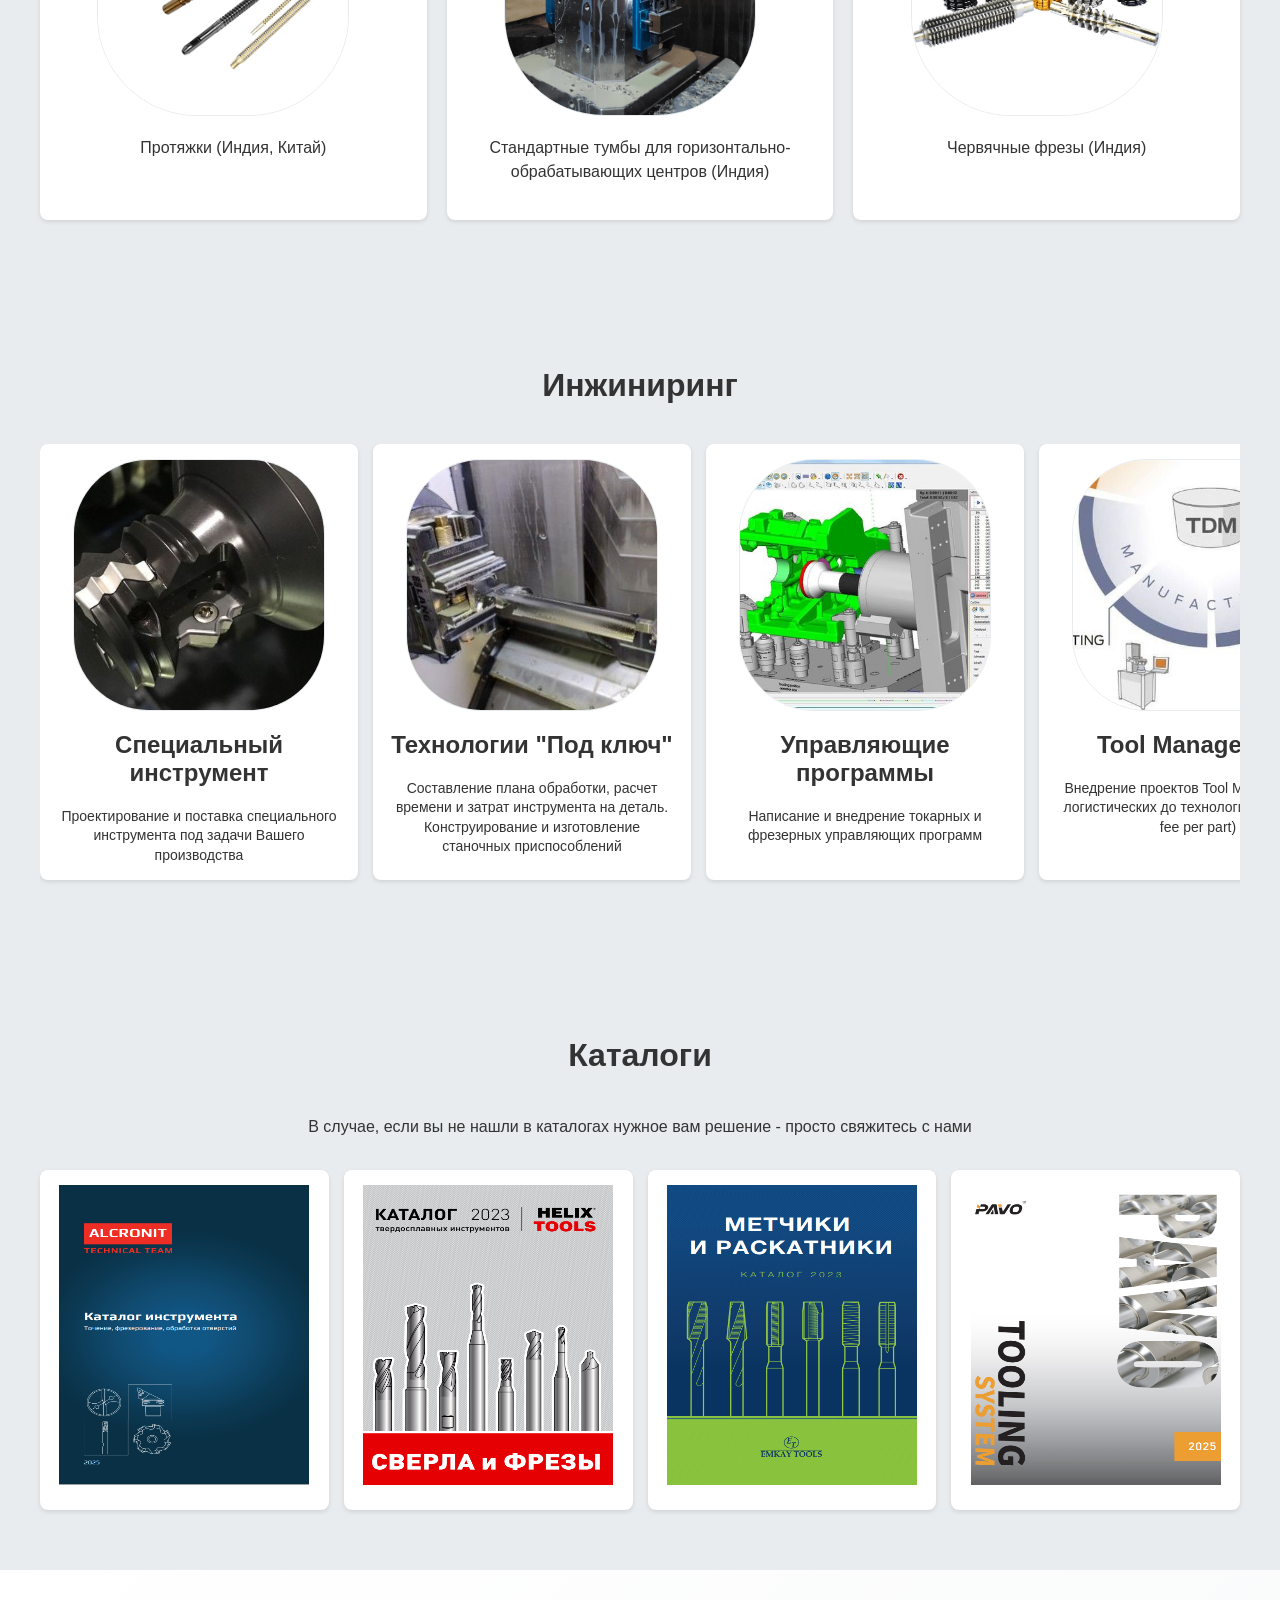
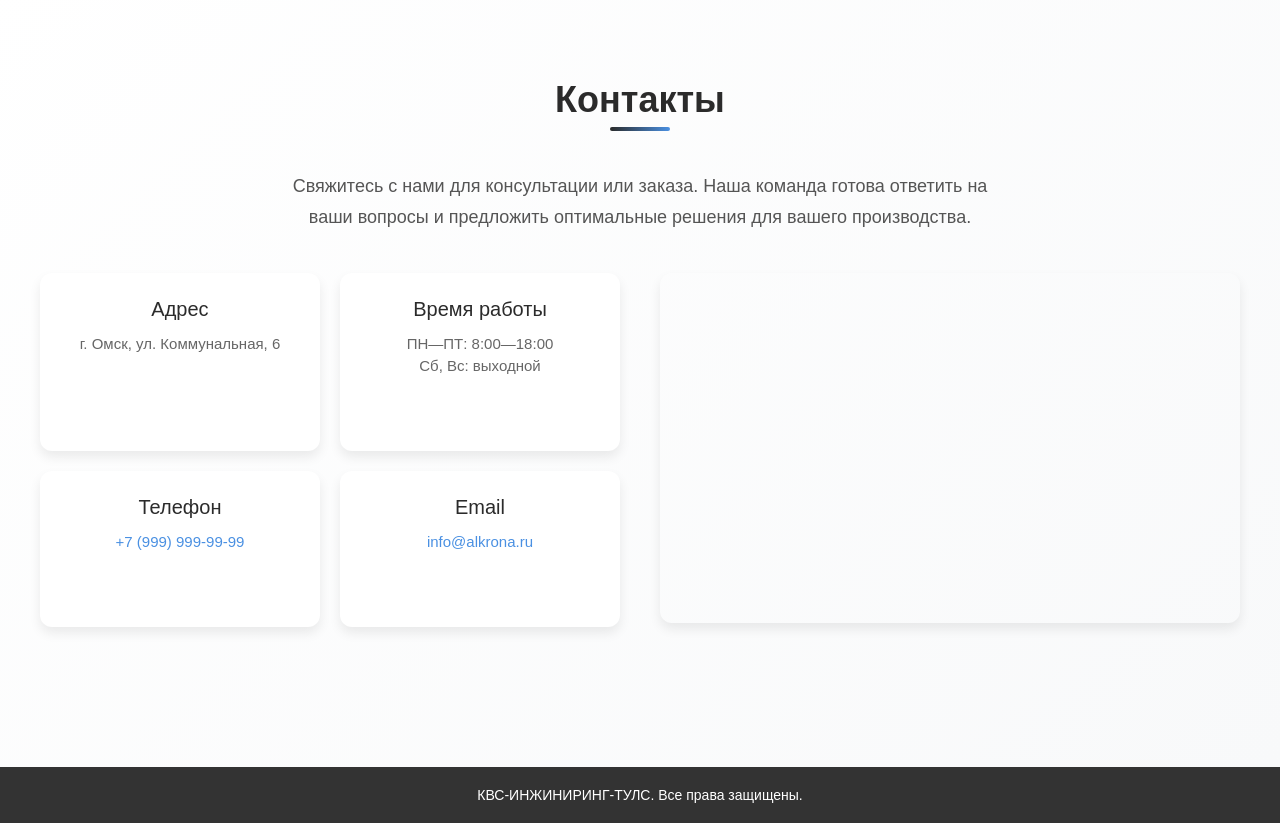
==== commit a9ef2224: "Update index.html" ====
--- a/index.html
+++ b/index.html
@@ -46,16 +46,18 @@
         <h2>Производители</h2>
         <div class="manufacturer">
             <img src="images/Proizvoditeli/alcronit.png" alt="ALCRONIT">
-            <div class="manufacturer-description">
-                <h3>ALCRONIT</h3>
-                <p>ALCRONIT - новый бренд металлорежущего инструмента на Российском рынке. Ассортимент продукции включает в себя более 16.000 наименований проверенных решений для:
-                <p>- точения, обработки канавок и резьб</p>
-                <p> - микрорасточки</p>
-                <p>  - обработки на автоматах продольного точения</p>
-                <p>  - корпусного сверления и фрезерования с СМП</p>
-                <p>  - резьбофрезерования монолитного и с СМП</p>
-                <p>  - обработки отверстий специальным твердосплавным и быстрорежущим инструментом</p>
-            </div>
+           <div class="manufacturer-description">
+    <h3>ALCRONIT</h3>
+    <p>ALCRONIT - новый бренд металлорежущего инструмента на Российском рынке. Ассортимент продукции включает в себя более 16.000 наименований проверенных решений для:</p>
+    <ul>
+        <li>точения, обработки канавок и резьб</li>
+        <li>микрорасточки</li>
+        <li>обработки на автоматах продольного точения</li>
+        <li>корпусного сверления и фрезерования с СМП</li>
+        <li>резьбофрезерования монолитного и с СМП</li>
+        <li>обработки отверстий специальным твердосплавным и быстрорежущим инструментом</li>
+    </ul>
+</div>
             <a href="https://алькронит.рф/" target="_blank" class="manufacturer-button">Сайт производителя</a>
         </div>
         <div class="manufacturer">
@@ -243,9 +245,21 @@
 </footer>
 
 <script>
-    document.querySelector('.menu-toggle').addEventListener('click', () => {
-        document.querySelector('.nav-links').classList.toggle('active');
+    const menuToggle = document.querySelector('.menu-toggle');
+    const navLinks = document.querySelector('.nav-links');
+    const navItems = document.querySelectorAll('.nav-links a');
+
+    // Открытие/закрытие меню при клике на гамбургер
+    menuToggle.addEventListener('click', () => {
+        navLinks.classList.toggle('active');
+    });
+
+    // Закрытие меню при клике на любую ссылку
+    navItems.forEach(item => {
+        item.addEventListener('click', () => {
+            navLinks.classList.remove('active');
+        });
     });
 </script>
 </body>
-</html>+</html>
--- a/styles.css
+++ b/styles.css
@@ -305,11 +305,10 @@
     font-size: 16px;
     line-height: 1.5;
 }
-
-/* Секция Каталоги */
-.catalogs {
-    background-color: #e8ecef;
-}
+       /* Секция Каталоги */
+   .catalogs {
+       background-color: #e8ecef;
+   }
 
 .catalogs-description {
     font-size: 16px;
@@ -344,10 +343,17 @@
 .catalog-card img {
     width: 250px;
     height: 300px;
-    border: 1px solid #e8ecef;
     margin: 0 auto 10px;
     display: block;
 }
+
+.catalog-card p {
+    font-size: 14px;
+    line-height: 1.4;
+    margin: 0;
+    color: #333;
+}
+
 /* Адаптивность для секции Каталоги */
 @media (max-width: 1024px) {
     .catalogs-grid {
@@ -368,6 +374,7 @@
     .catalog-card img {
         width: 120px;
         height: 144px;
+        border: none; /* Убираем рамку */
     }
 
     .catalog-card p {
@@ -780,4 +787,4 @@
     .contact-description {
         font-size: 14px;
     }
-}+}
